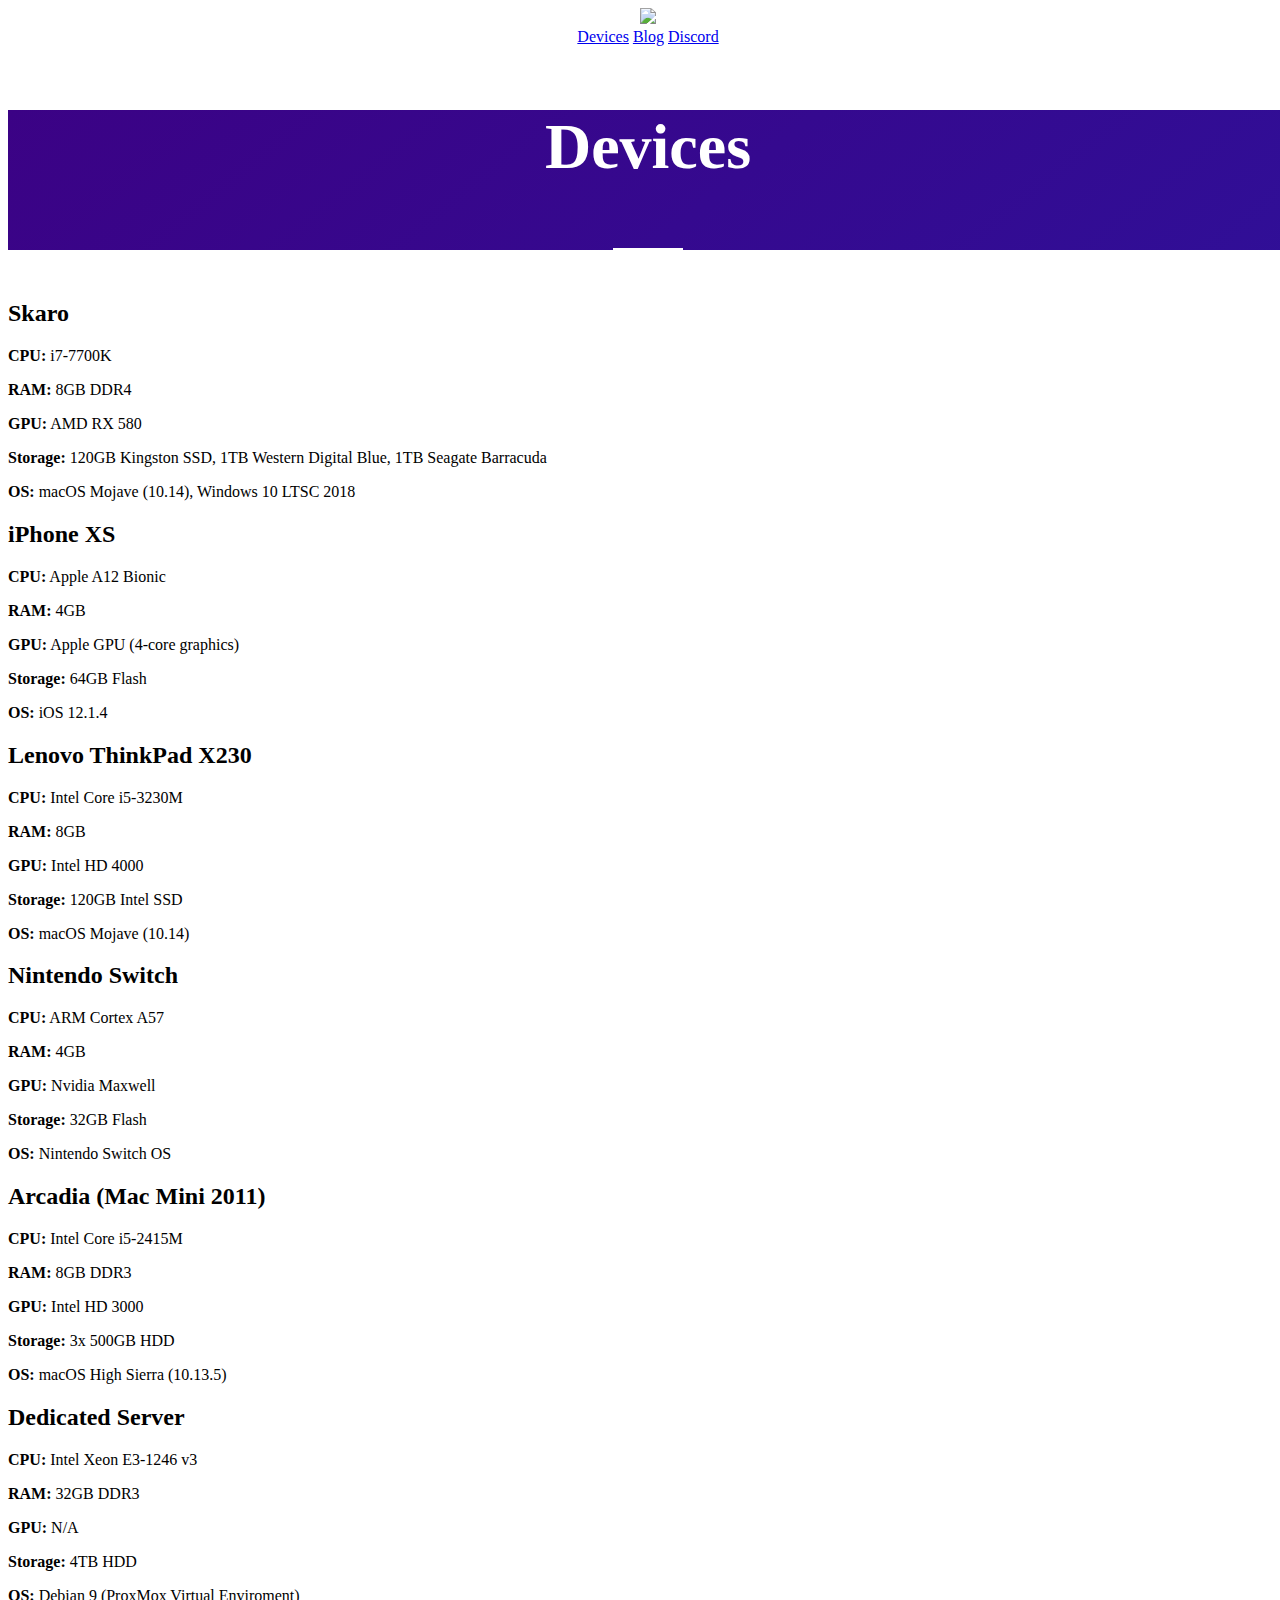
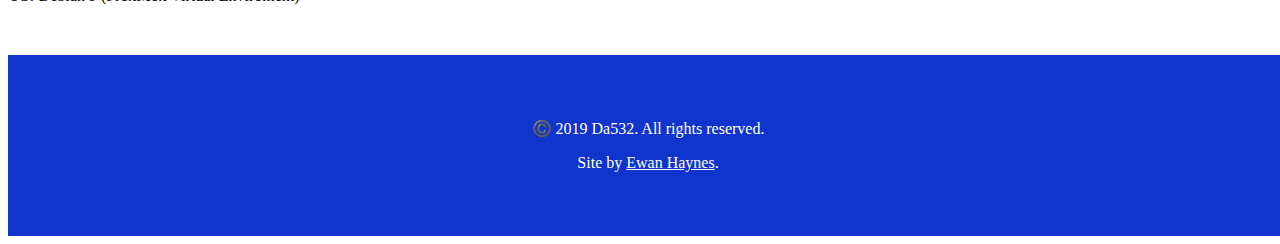
==== devices/index.html @ 08571b52 "minor updates" ====
<!DOCTYPE html>
<html lang="en">

<head>
    <!-- Meta-->
    <meta charset="UTF-8">
    <meta content="width=device-width,initial-scale=1" name="viewport">
    <meta content="index" name="robots">
    <meta content="#1034cc" name="theme-color">
    <link rel="shortcut icon" href="../img/favicon.png">
    <meta content="A list of devices owned by Da532." name="description">
    <meta content="da532, Da532, Da, 532, iewan64, Ewan Haynes, Haynes, Devon, YouTube, itsdevvy, itsdevvyy" name="keywords">
    <meta content="summary" name="twitter:card">
    <meta content="@Devvyxd" name="twitter:site">
    <meta content="Da532" name="twitter:title">
    <meta content="A list of devices owned by Da532." name="twitter:description">
    <!-- CSS and all that gubbins-->
    <link href="../css/bulma.css" rel="stylesheet" type="text/css">
    <link href="../css/main.css" rel="stylesheet" type="text/css">
    <link href="../css/fa.css" rel="stylesheet">
    <script src="../js/navbar.js"></script>
    <title> Da532 </title>
</head>

<body>
    <nav class="navbar is-white">
        <div class="navbar-brand">
            <a class="navbar-item" href="https://da532.com/">
                <img src=../img/logo.png>
            </a>
            <span class="navbar-burger burger mobile-nav" data-target="navMenu">
                <span></span>
                <span></span>
                <span></span>
            </span>
        </div>
        <div id="navMenu" class="navbar-menu">
            <div class="navbar-end">
                <a href="https://da532.com/devices" class="navbar-item">Devices</a>
                <a href="https://words.da532.com" class="navbar-item">Blog</a>
                <a href="https://novuscommunity.co" class="navbar-item">Discord</a>
            </div>
        </div>
    </nav>

    <div class="hero is-medium fade">
        <div class=hero-body>
            <div class="animated fadeInUp">
                <h3> Devices </h3>
                <div class=line></div>
            </div>
        </div>
    </div>

    <section>
        <div class=spacer></div>
        <div class=container>
            <div class=columns>
                <div class=column>
                    <div class="box left">
                        <h2> <div class="fas fa-desktop"></div> Skaro </h2>
                        <p> <b>CPU:</b> i7-7700K </p>
                        <p> <b>RAM:</b> 8GB DDR4 </p>
                        <p> <b>GPU:</b> AMD RX 580 </p>
                        <p> <b>Storage:</b> 120GB Kingston SSD, 1TB Western Digital Blue, 1TB Seagate Barracuda </p>
                        <p> <b>OS:</b> macOS Mojave (10.14), Windows 10 LTSC 2018 </p>
                    </div>
                </div>
                <div class=column>
                    <div class="box left">
                        <h2> <div class="fas fa-mobile"></div> iPhone XS </h2>
                        <p> <b>CPU:</b> Apple A12 Bionic </p>
                        <p> <b>RAM:</b> 4GB </p>
                        <p> <b>GPU:</b> Apple GPU (4-core graphics) </p>
                        <p> <b>Storage:</b> 64GB Flash </p>
                        <p> <b>OS:</b> iOS 12.1.4 </p>
                    </div>
                </div>
            </div>
            <div class=columns>
                <div class=column>
                    <div class="box left">
                        <h2> <div class="fas fa-laptop"></div> Lenovo ThinkPad X230 </h2>
                        <p> <b>CPU:</b> Intel Core i5-3230M </p>
                        <p> <b>RAM:</b> 8GB </p>
                        <p> <b>GPU:</b> Intel HD 4000 </p>
                        <p> <b>Storage:</b> 120GB Intel SSD </p>
                        <p> <b>OS:</b> macOS Mojave (10.14) </p>
                    </div>
                </div>
                <div class=column>
                    <div class="box left">
                        <h2> <div class="fab fa-nintendo-switch"></div> Nintendo Switch </h2>
                        <p> <b>CPU:</b> ARM Cortex A57 </p>
                        <p> <b>RAM:</b> 4GB </p>
                        <p> <b>GPU:</b> Nvidia Maxwell </p>
                        <p> <b>Storage:</b> 32GB Flash </p>
                        <p> <b>OS:</b> Nintendo Switch OS </p>
                    </div>
                </div>
            </div>
            <div class=columns>
                <div class=column>
                    <div class="box left">
                        <h2> <div class="fab fa-apple"></div> Arcadia (Mac Mini 2011) </h2>
                        <p> <b>CPU:</b> Intel Core i5-2415M </p>
                        <p> <b>RAM:</b> 8GB DDR3</p>
                        <p> <b>GPU:</b> Intel HD 3000 </p>
                        <p> <b>Storage:</b> 3x 500GB HDD </p>
                        <p> <b>OS:</b> macOS High Sierra (10.13.5) </p>
                    </div>
                </div>
                <div class=column>
                    <div class="box left">
                        <h2> <div class="fas fa-server"></div> Dedicated Server </h2>
                        <p> <b>CPU:</b> Intel Xeon E3-1246 v3 </p>
                        <p> <b>RAM:</b> 32GB DDR3</p>
                        <p> <b>GPU:</b> N/A </p>
                        <p> <b>Storage:</b> 4TB HDD </p>
                        <p> <b>OS:</b> Debian 9 (ProxMox Virtual Enviroment) </p>
                    </div>
                </div>
            </div>
        </div>
        <div class=spacer></div>
    </section>

    <footer>
        <p> ©️ 2019 Da532. All rights reserved.</p>
        <p> Site by <a href=https://ewanhaynes.com target=_blank style=color:white;>Ewan Haynes</a>. </p>
    </footer>
</body>
</html>
---- css/main.css ----
html {
    overflow: auto;
    overflow-x: hidden;
}

div#container {
    max-width: 60em;
    margin: auto;
    color: #000;
}

body {
    height: 100%;
    width: 100%;
    color: #000;
	text-align: center;
}

@font-face {
    font-family: "PepsiLight";
    src: url("/webfonts/PepsiLight.eot"); /* IE9 Compat Modes */
    src: url("/webfonts/PepsiLight.eot?#iefix") format("embedded-opentype"), /* IE6-IE8 */
         url("/webfonts/PepsiLight.woff2") format("woff2"), /* Super Modern Browsers */
         url("webfonts/PepsiLight.woff") format("woff"), /* Pretty Modern Browsers */
         url("/webfonts/PepsiLight.ttf")  format("truetype"), /* Safari, Android, iOS */
         url("/webfonts/PepsiLight.svg#svgPepsiLight") format("svg"); /* Legacy iOS */
  }
  
h1 {
    font-family: PepsiLight;
    font-size: 2em;
    cursor: default;
}

h2 {
    font-family: PepsiLight;
    font-weight: thin;
    font-size: 1.5em;
}

h3 {
    font-family: PepsiLight;
    font-size: 4em;
    color: white;
    cursor: default;
}

.spacer {
    margin-top: 50px;
}

i {
    color: white;
    font-size: 2.4em;
    transition: all 0.25s;
}

i:hover {
    color: #0055ff
}

.image {
	width: 200px;
    margin: auto;
    border-radius: 100%
}

.project {
    width: 100px;
    border-radius: 1000%;
    transition: all 0.20s;
}

.project:hover {
    width: 100px;
    border-radius: 30%;
}

.animated {
    animation-duration: 0.6s;
    animation-fill-mode: both;
  }

.line {
    margin: auto;
    width: 70px;
    height: 2px;
    background-color: white;
    margin-top: 2px;
}

.left {
    text-align: left;
}

.fade {
    background: linear-gradient(321deg, #1034cc, #3b0285);
    background-size: 400% 400%;
    
    -webkit-animation: fade 14s ease infinite;
    -moz-animation: fade 14s ease infinite;
    -o-animation: fade 14s ease infinite;
    animation: fade 14s ease infinite;}
    
    @-webkit-keyframes fade {
        0%{background-position:0% 4%}
        50%{background-position:100% 97%}
        100%{background-position:0% 4%}
    }
    @-moz-keyframes fade {
        0%{background-position:0% 4%}
        50%{background-position:100% 97%}
        100%{background-position:0% 4%}
    }
    @-o-keyframes fade {
        0%{background-position:0% 4%}
        50%{background-position:100% 97%}
        100%{background-position:0% 4%}
    }
    @keyframes fade { 
        0%{background-position:0% 4%}
        50%{background-position:100% 97%}
        100%{background-position:0% 4%}
    }

@-webkit-keyframes fadeInUp {
    from {
      opacity: 0;
      -webkit-transform: translate3d(0, 100%, 0);
      transform: translate3d(0, 100%, 0);
    }
  
    to {
      opacity: 1;
      -webkit-transform: translate3d(0, 0, 0);
      transform: translate3d(0, 0, 0);
    }
}
  
@keyframes fadeInUp {
    from {
      opacity: 0;
      -webkit-transform: translate3d(0, 100%, 0);
      transform: translate3d(0, 100%, 0);
    }
  
    to {
      opacity: 1;
      -webkit-transform: translate3d(0, 0, 0);
      transform: translate3d(0, 0, 0);
    }
}

.fadeInUp {
    -webkit-animation-name: fadeInUp;
    animation-name: fadeInUp;
}

footer {
    background-color:#1034cc;
    color:white;
    padding: 3em;
}
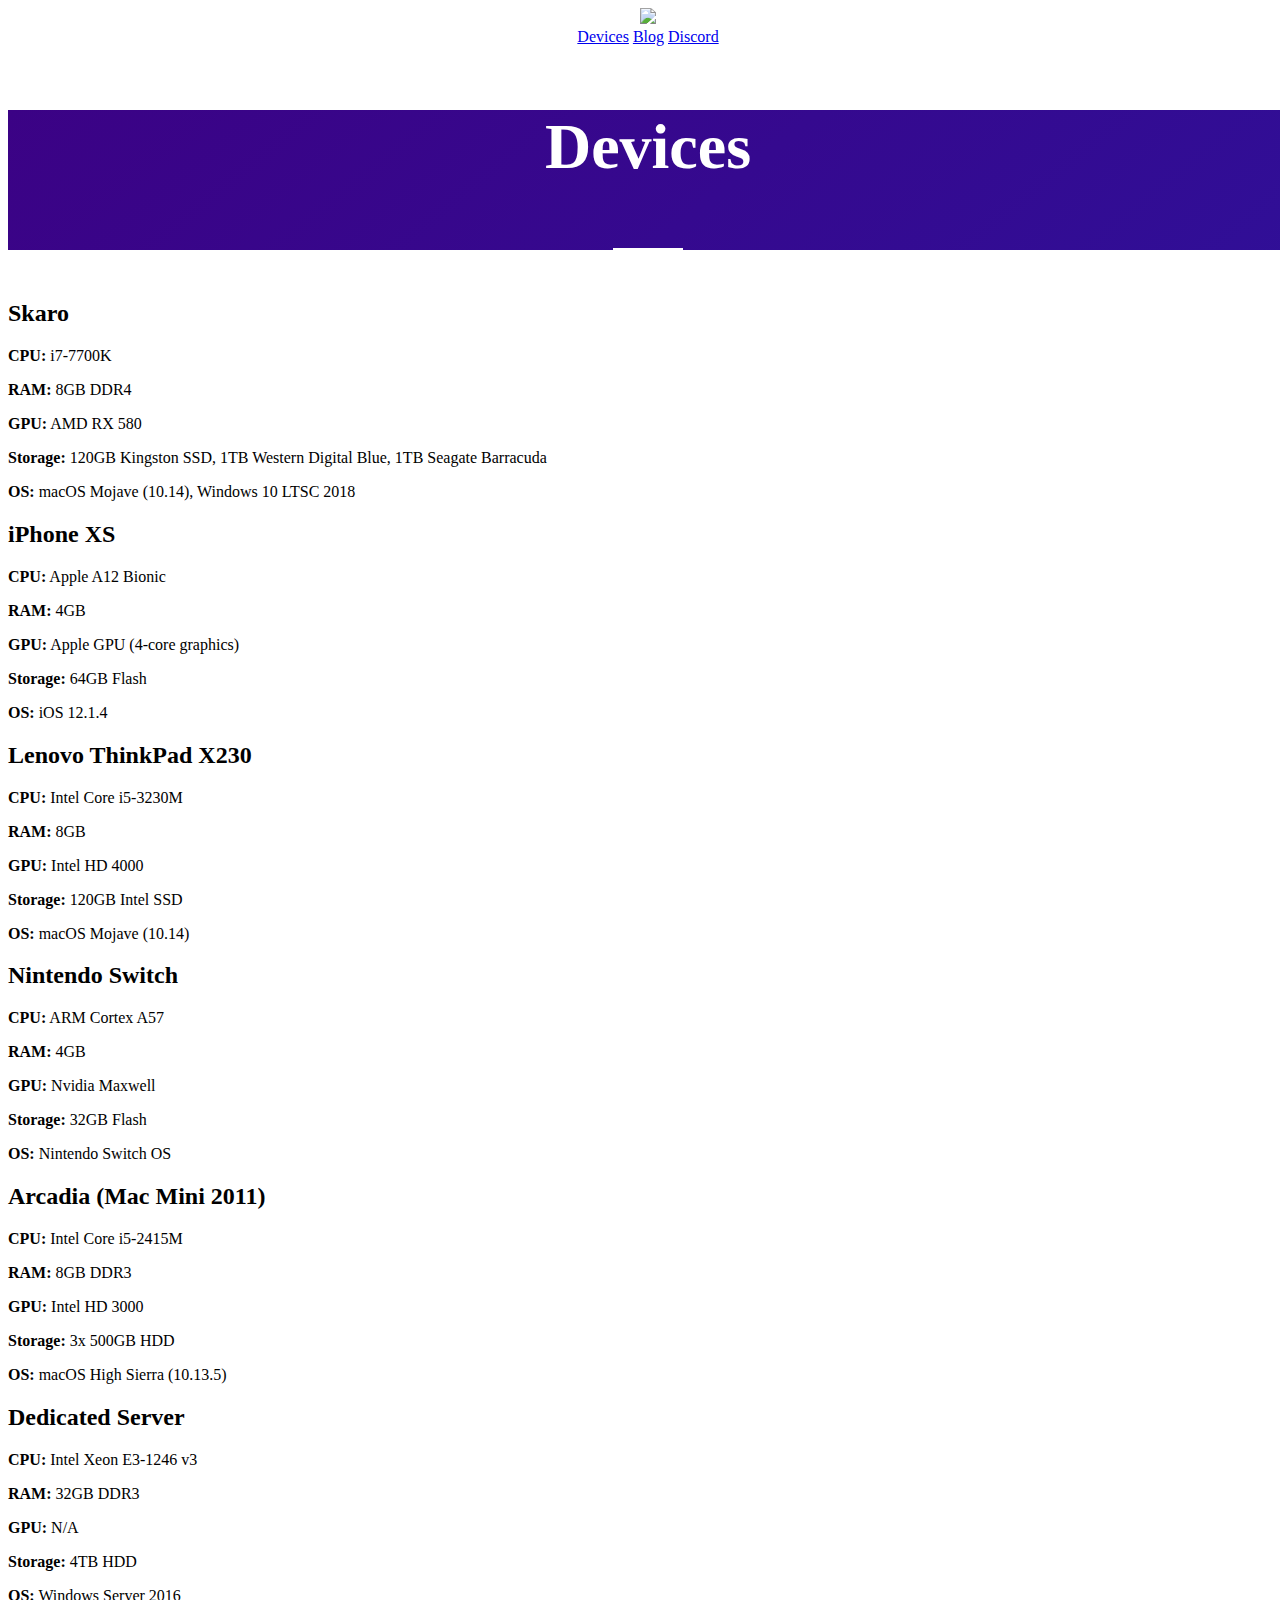
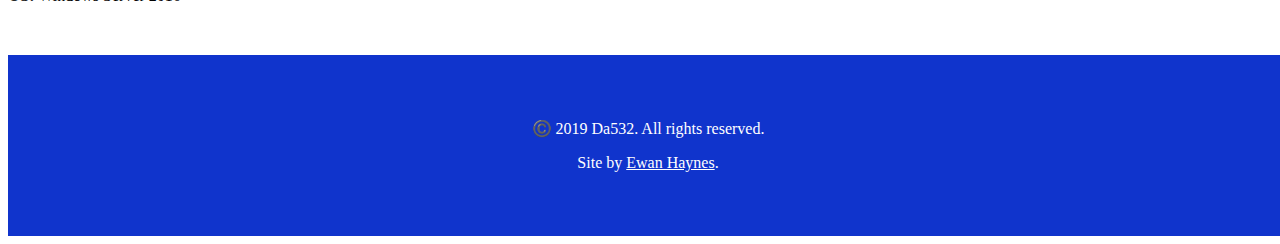
==== commit ca4dacd4: "Merge pull request #4 from samonyt/patch-2" ====
--- a/devices/index.html
+++ b/devices/index.html
@@ -117,7 +117,7 @@
                         <p> <b>RAM:</b> 32GB DDR3</p>
                         <p> <b>GPU:</b> N/A </p>
                         <p> <b>Storage:</b> 4TB HDD </p>
-                        <p> <b>OS:</b> Debian 9 (ProxMox Virtual Enviroment) </p>
+                        <p> <b>OS:</b> Windows Server 2016 </p>
                     </div>
                 </div>
             </div>
@@ -130,4 +130,4 @@
         <p> Site by <a href=https://ewanhaynes.com target=_blank style=color:white;>Ewan Haynes</a>. </p>
     </footer>
 </body>
-</html>+</html>
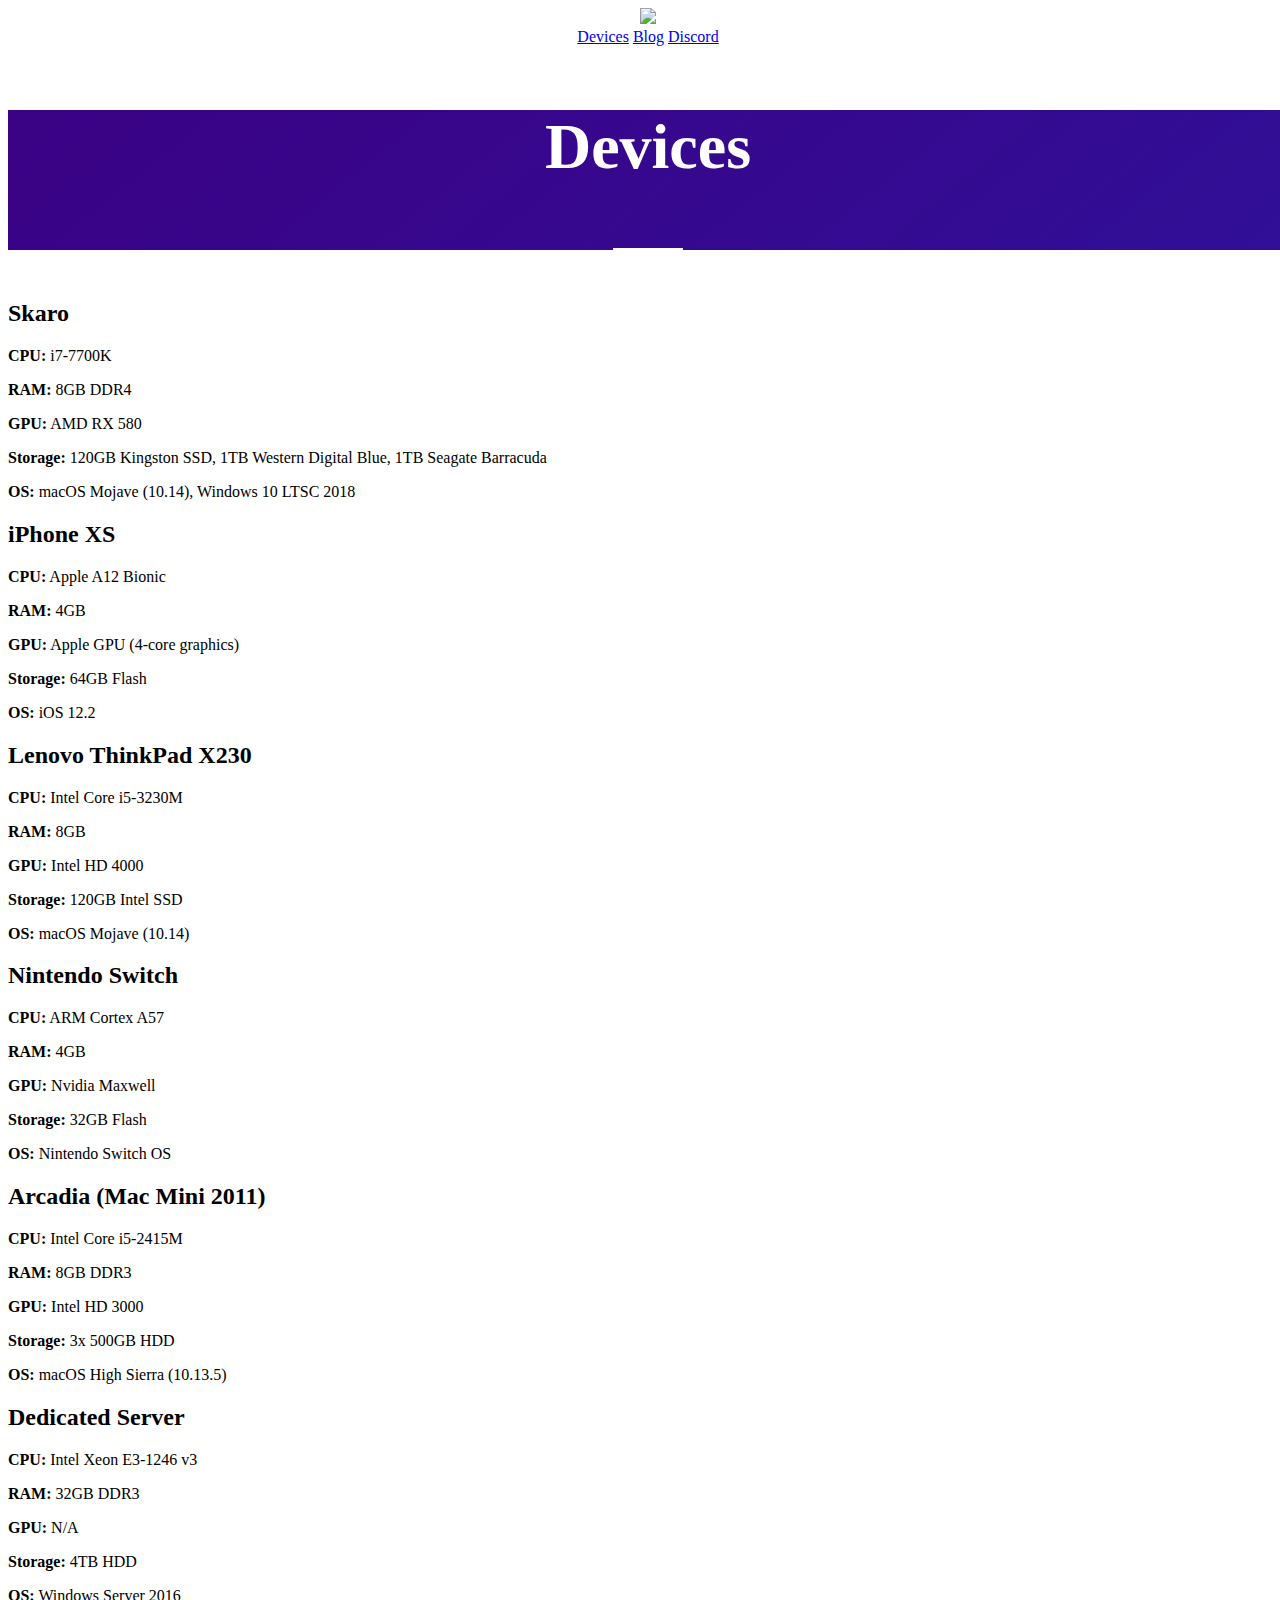
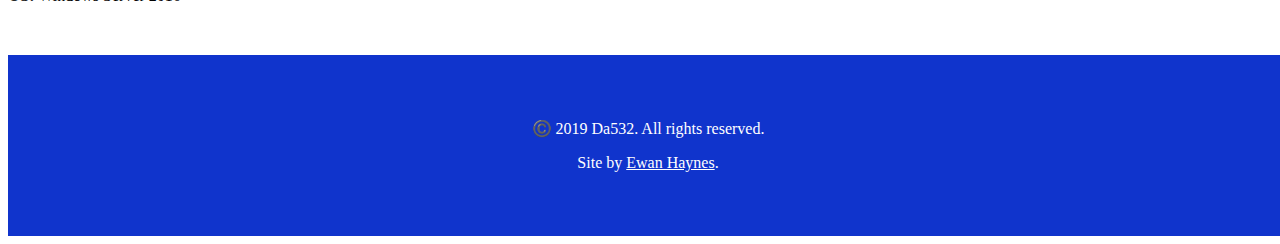
==== commit 92337ff7: "fix iOS version" ====
--- a/devices/index.html
+++ b/devices/index.html
@@ -73,7 +73,7 @@
                         <p> <b>RAM:</b> 4GB </p>
                         <p> <b>GPU:</b> Apple GPU (4-core graphics) </p>
                         <p> <b>Storage:</b> 64GB Flash </p>
-                        <p> <b>OS:</b> iOS 12.1.4 </p>
+                        <p> <b>OS:</b> iOS 12.2 </p>
                     </div>
                 </div>
             </div>
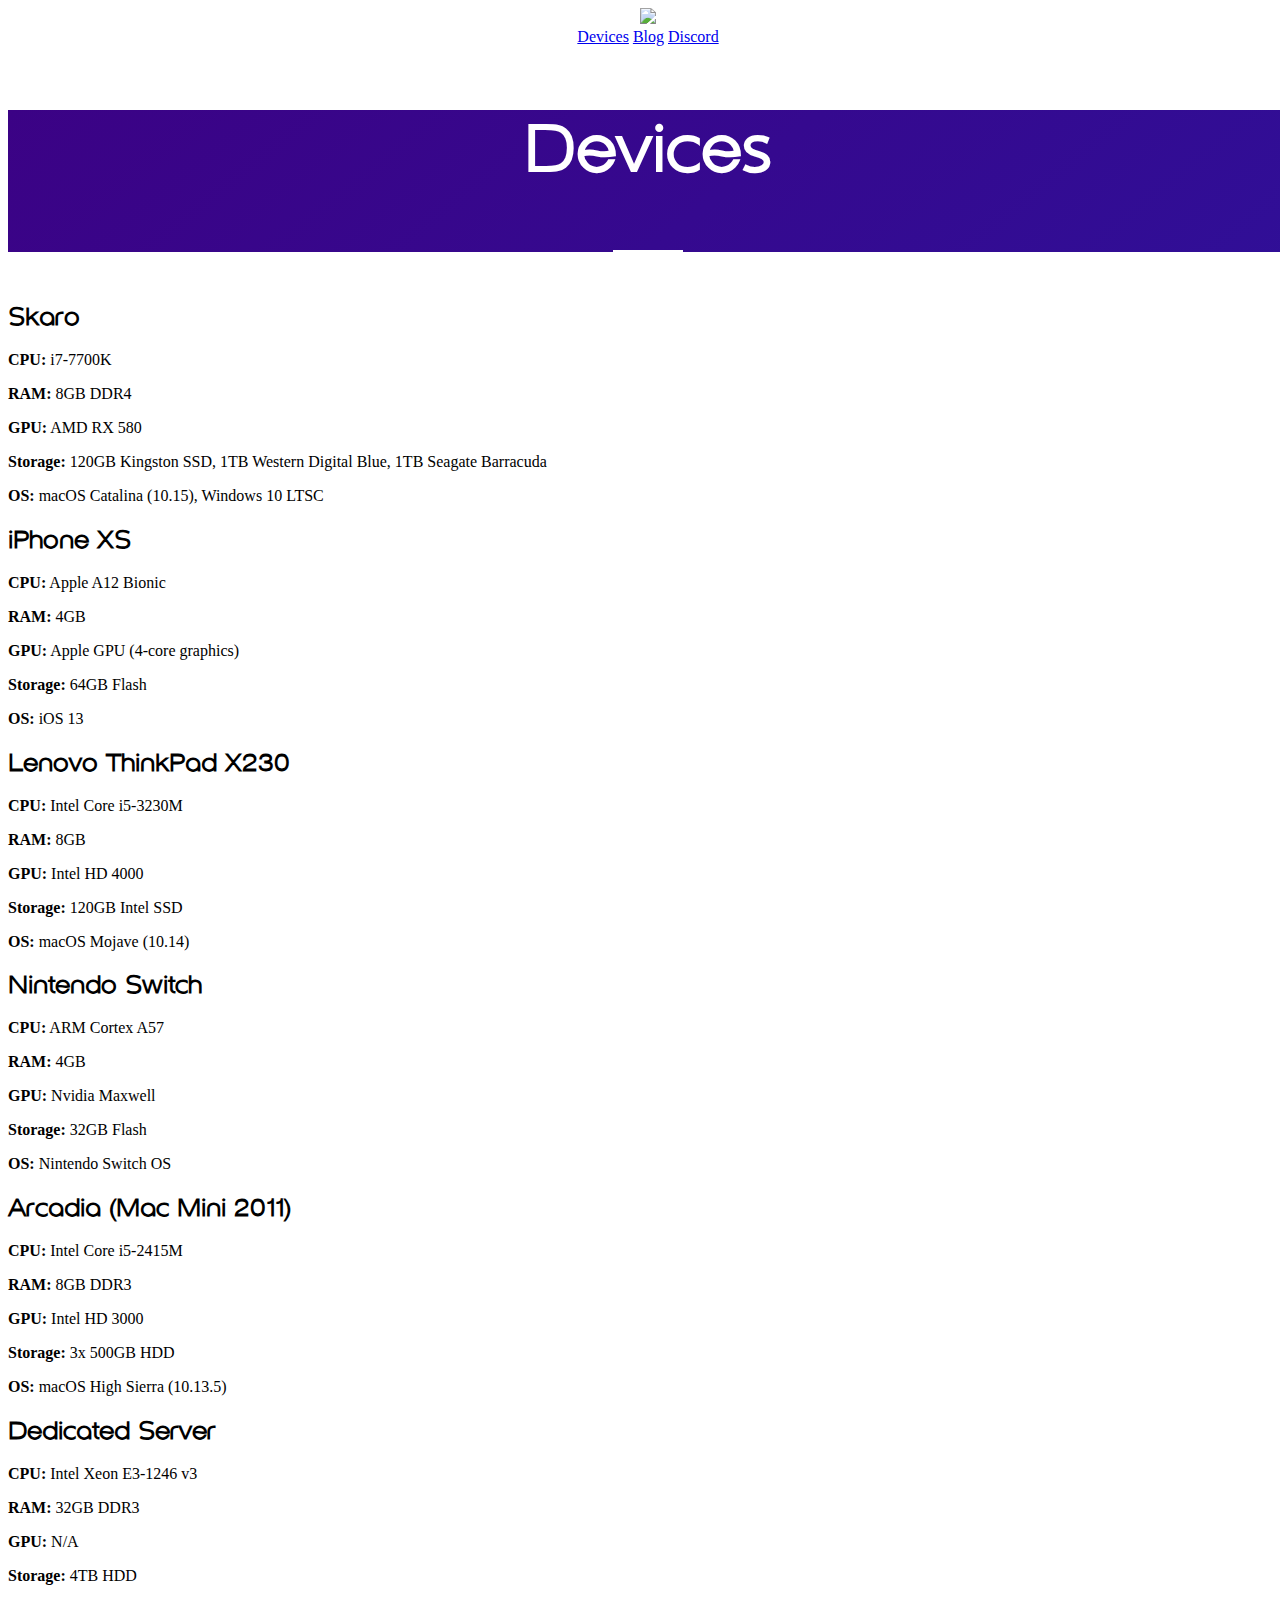
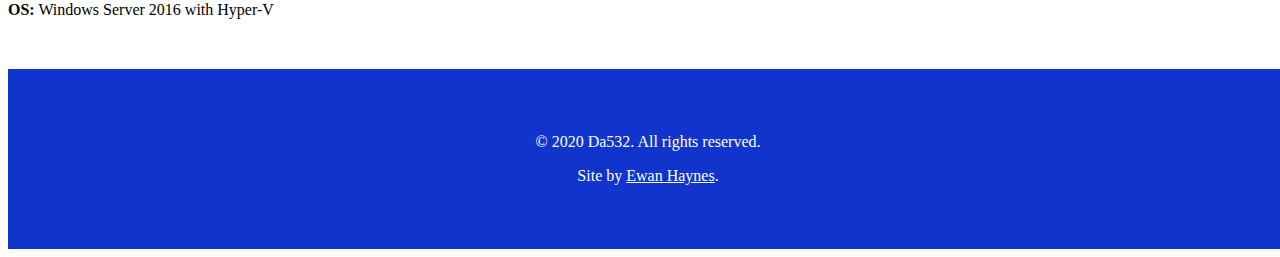
==== commit 85212f7c: "Yearly update" ====
--- a/devices/index.html
+++ b/devices/index.html
@@ -6,7 +6,7 @@
     <meta charset="UTF-8">
     <meta content="width=device-width,initial-scale=1" name="viewport">
     <meta content="index" name="robots">
-    <meta content="#1034cc" name="theme-color">
+    <meta content="#481695" name="theme-color">
     <link rel="shortcut icon" href="../img/favicon.png">
     <meta content="A list of devices owned by Da532." name="description">
     <meta content="da532, Da532, Da, 532, iewan64, Ewan Haynes, Haynes, Devon, YouTube, itsdevvy, itsdevvyy" name="keywords">
@@ -38,7 +38,7 @@
             <div class="navbar-end">
                 <a href="https://da532.com/devices" class="navbar-item">Devices</a>
                 <a href="https://words.da532.com" class="navbar-item">Blog</a>
-                <a href="https://novuscommunity.co" class="navbar-item">Discord</a>
+                <a href="https://discord.gg/kqqZPVe" class="navbar-item">Discord</a>
             </div>
         </div>
     </nav>
@@ -63,7 +63,7 @@
                         <p> <b>RAM:</b> 8GB DDR4 </p>
                         <p> <b>GPU:</b> AMD RX 580 </p>
                         <p> <b>Storage:</b> 120GB Kingston SSD, 1TB Western Digital Blue, 1TB Seagate Barracuda </p>
-                        <p> <b>OS:</b> macOS Mojave (10.14), Windows 10 LTSC 2018 </p>
+                        <p> <b>OS:</b> macOS Catalina (10.15), Windows 10 LTSC </p>
                     </div>
                 </div>
                 <div class=column>
@@ -73,7 +73,7 @@
                         <p> <b>RAM:</b> 4GB </p>
                         <p> <b>GPU:</b> Apple GPU (4-core graphics) </p>
                         <p> <b>Storage:</b> 64GB Flash </p>
-                        <p> <b>OS:</b> iOS 12.2 </p>
+                        <p> <b>OS:</b> iOS 13 </p>
                     </div>
                 </div>
             </div>
@@ -117,7 +117,7 @@
                         <p> <b>RAM:</b> 32GB DDR3</p>
                         <p> <b>GPU:</b> N/A </p>
                         <p> <b>Storage:</b> 4TB HDD </p>
-                        <p> <b>OS:</b> Windows Server 2016 </p>
+                        <p> <b>OS:</b> Windows Server 2016 with Hyper-V </p>
                     </div>
                 </div>
             </div>
@@ -126,8 +126,8 @@
     </section>
 
     <footer>
-        <p> ©️ 2019 Da532. All rights reserved.</p>
+        <p> &copy; 2020 Da532. All rights reserved.</p>
         <p> Site by <a href=https://ewanhaynes.com target=_blank style=color:white;>Ewan Haynes</a>. </p>
     </footer>
 </body>
-</html>
+</html>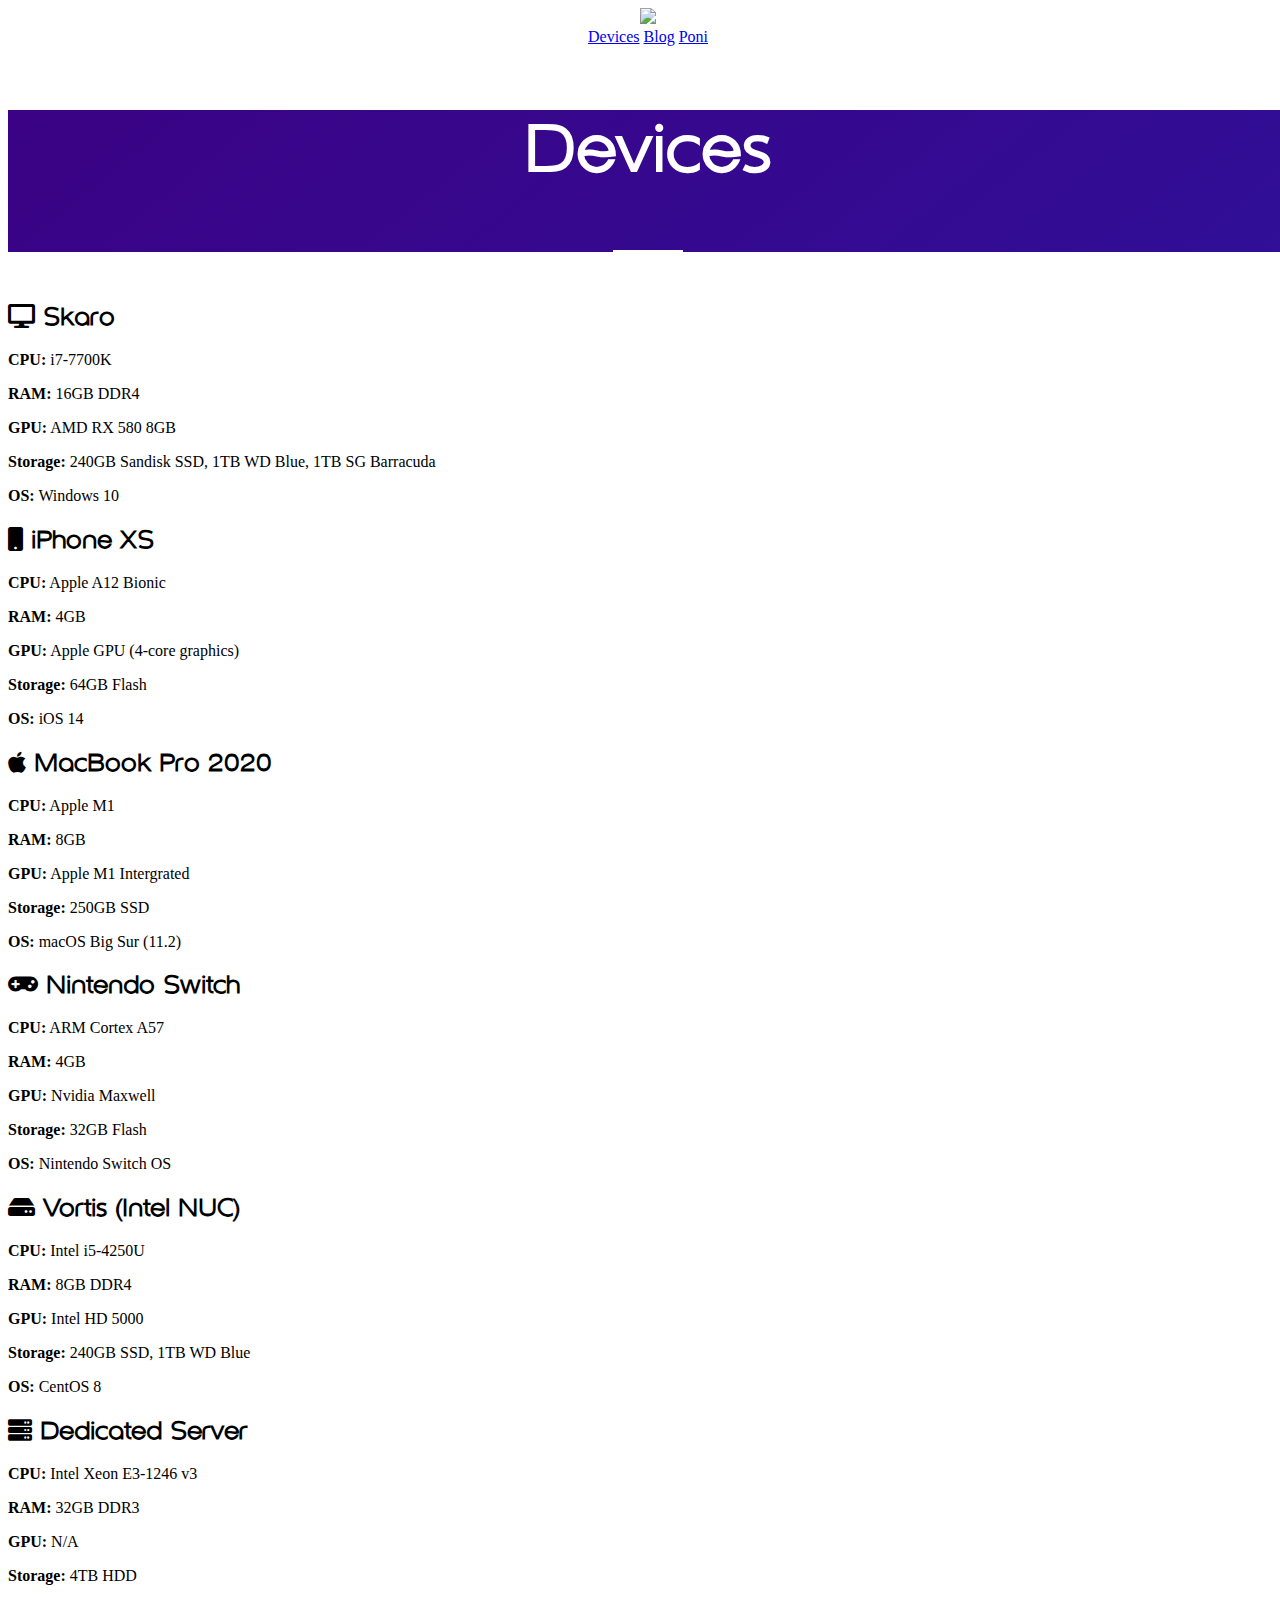
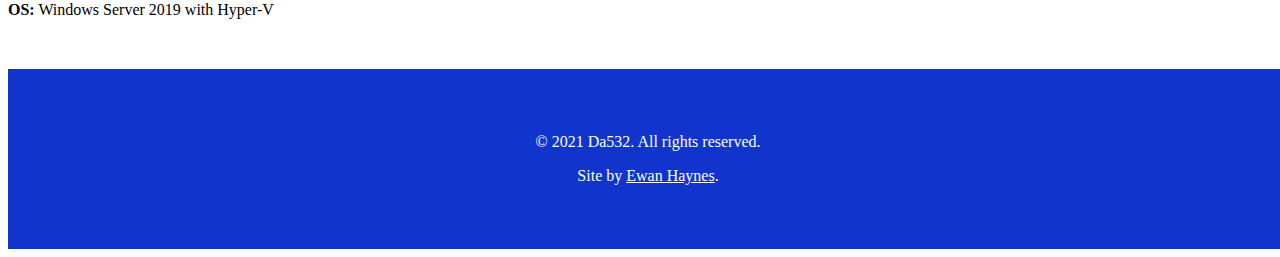
==== commit b8a96ad7: "Yearly update" ====
--- a/devices/index.html
+++ b/devices/index.html
@@ -9,7 +9,7 @@
     <meta content="#481695" name="theme-color">
     <link rel="shortcut icon" href="../img/favicon.png">
     <meta content="A list of devices owned by Da532." name="description">
-    <meta content="da532, Da532, Da, 532, iewan64, Ewan Haynes, Haynes, Devon, YouTube, itsdevvy, itsdevvyy" name="keywords">
+    <meta content="da532, Da532, Da, 532, iewan64, Ewan Haynes, Haynes, Devon, YouTube, itsdevvy, itsdevvyy, devvy, devvyxd" name="keywords">
     <meta content="summary" name="twitter:card">
     <meta content="@Devvyxd" name="twitter:site">
     <meta content="Da532" name="twitter:title">
@@ -38,7 +38,7 @@
             <div class="navbar-end">
                 <a href="https://da532.com/devices" class="navbar-item">Devices</a>
                 <a href="https://words.da532.com" class="navbar-item">Blog</a>
-                <a href="https://discord.gg/kqqZPVe" class="navbar-item">Discord</a>
+                <a href="https://ponibot.xyz" class="navbar-item">Poni</a>
             </div>
         </div>
     </nav>
@@ -60,10 +60,10 @@
                     <div class="box left">
                         <h2> <div class="fas fa-desktop"></div> Skaro </h2>
                         <p> <b>CPU:</b> i7-7700K </p>
-                        <p> <b>RAM:</b> 8GB DDR4 </p>
-                        <p> <b>GPU:</b> AMD RX 580 </p>
-                        <p> <b>Storage:</b> 120GB Kingston SSD, 1TB Western Digital Blue, 1TB Seagate Barracuda </p>
-                        <p> <b>OS:</b> macOS Catalina (10.15), Windows 10 LTSC </p>
+                        <p> <b>RAM:</b> 16GB DDR4 </p>
+                        <p> <b>GPU:</b> AMD RX 580 8GB </p>
+                        <p> <b>Storage:</b> 240GB Sandisk SSD, 1TB WD Blue, 1TB SG Barracuda </p>
+                        <p> <b>OS:</b> Windows 10  </p>
                     </div>
                 </div>
                 <div class=column>
@@ -73,24 +73,24 @@
                         <p> <b>RAM:</b> 4GB </p>
                         <p> <b>GPU:</b> Apple GPU (4-core graphics) </p>
                         <p> <b>Storage:</b> 64GB Flash </p>
-                        <p> <b>OS:</b> iOS 13 </p>
+                        <p> <b>OS:</b> iOS 14 </p>
                     </div>
                 </div>
             </div>
             <div class=columns>
                 <div class=column>
                     <div class="box left">
-                        <h2> <div class="fas fa-laptop"></div> Lenovo ThinkPad X230 </h2>
-                        <p> <b>CPU:</b> Intel Core i5-3230M </p>
+                        <h2> <div class="fab fa-apple"></div> MacBook Pro 2020 </h2>
+                        <p> <b>CPU:</b> Apple M1</p>
                         <p> <b>RAM:</b> 8GB </p>
-                        <p> <b>GPU:</b> Intel HD 4000 </p>
-                        <p> <b>Storage:</b> 120GB Intel SSD </p>
-                        <p> <b>OS:</b> macOS Mojave (10.14) </p>
+                        <p> <b>GPU:</b> Apple M1 Intergrated </p>
+                        <p> <b>Storage:</b> 250GB SSD </p>
+                        <p> <b>OS:</b> macOS Big Sur (11.2) </p>
                     </div>
                 </div>
                 <div class=column>
                     <div class="box left">
-                        <h2> <div class="fab fa-nintendo-switch"></div> Nintendo Switch </h2>
+                        <h2> <div class="fas fa-gamepad"></div> Nintendo Switch </h2>
                         <p> <b>CPU:</b> ARM Cortex A57 </p>
                         <p> <b>RAM:</b> 4GB </p>
                         <p> <b>GPU:</b> Nvidia Maxwell </p>
@@ -102,12 +102,12 @@
             <div class=columns>
                 <div class=column>
                     <div class="box left">
-                        <h2> <div class="fab fa-apple"></div> Arcadia (Mac Mini 2011) </h2>
-                        <p> <b>CPU:</b> Intel Core i5-2415M </p>
-                        <p> <b>RAM:</b> 8GB DDR3</p>
-                        <p> <b>GPU:</b> Intel HD 3000 </p>
-                        <p> <b>Storage:</b> 3x 500GB HDD </p>
-                        <p> <b>OS:</b> macOS High Sierra (10.13.5) </p>
+                        <h2> <div class="fas fa-hdd"></div> Vortis (Intel NUC) </h2>
+                        <p> <b>CPU:</b> Intel i5-4250U  </p>
+                        <p> <b>RAM:</b> 8GB DDR4</p>
+                        <p> <b>GPU:</b> Intel HD 5000 </p>
+                        <p> <b>Storage:</b> 240GB SSD, 1TB WD Blue </p>
+                        <p> <b>OS:</b> CentOS 8 </p>
                     </div>
                 </div>
                 <div class=column>
@@ -117,7 +117,7 @@
                         <p> <b>RAM:</b> 32GB DDR3</p>
                         <p> <b>GPU:</b> N/A </p>
                         <p> <b>Storage:</b> 4TB HDD </p>
-                        <p> <b>OS:</b> Windows Server 2016 with Hyper-V </p>
+                        <p> <b>OS:</b> Windows Server 2019 with Hyper-V </p>
                     </div>
                 </div>
             </div>
@@ -126,7 +126,7 @@
     </section>
 
     <footer>
-        <p> &copy; 2020 Da532. All rights reserved.</p>
+        <p> &copy; 2021 Da532. All rights reserved.</p>
         <p> Site by <a href=https://ewanhaynes.com target=_blank style=color:white;>Ewan Haynes</a>. </p>
     </footer>
 </body>
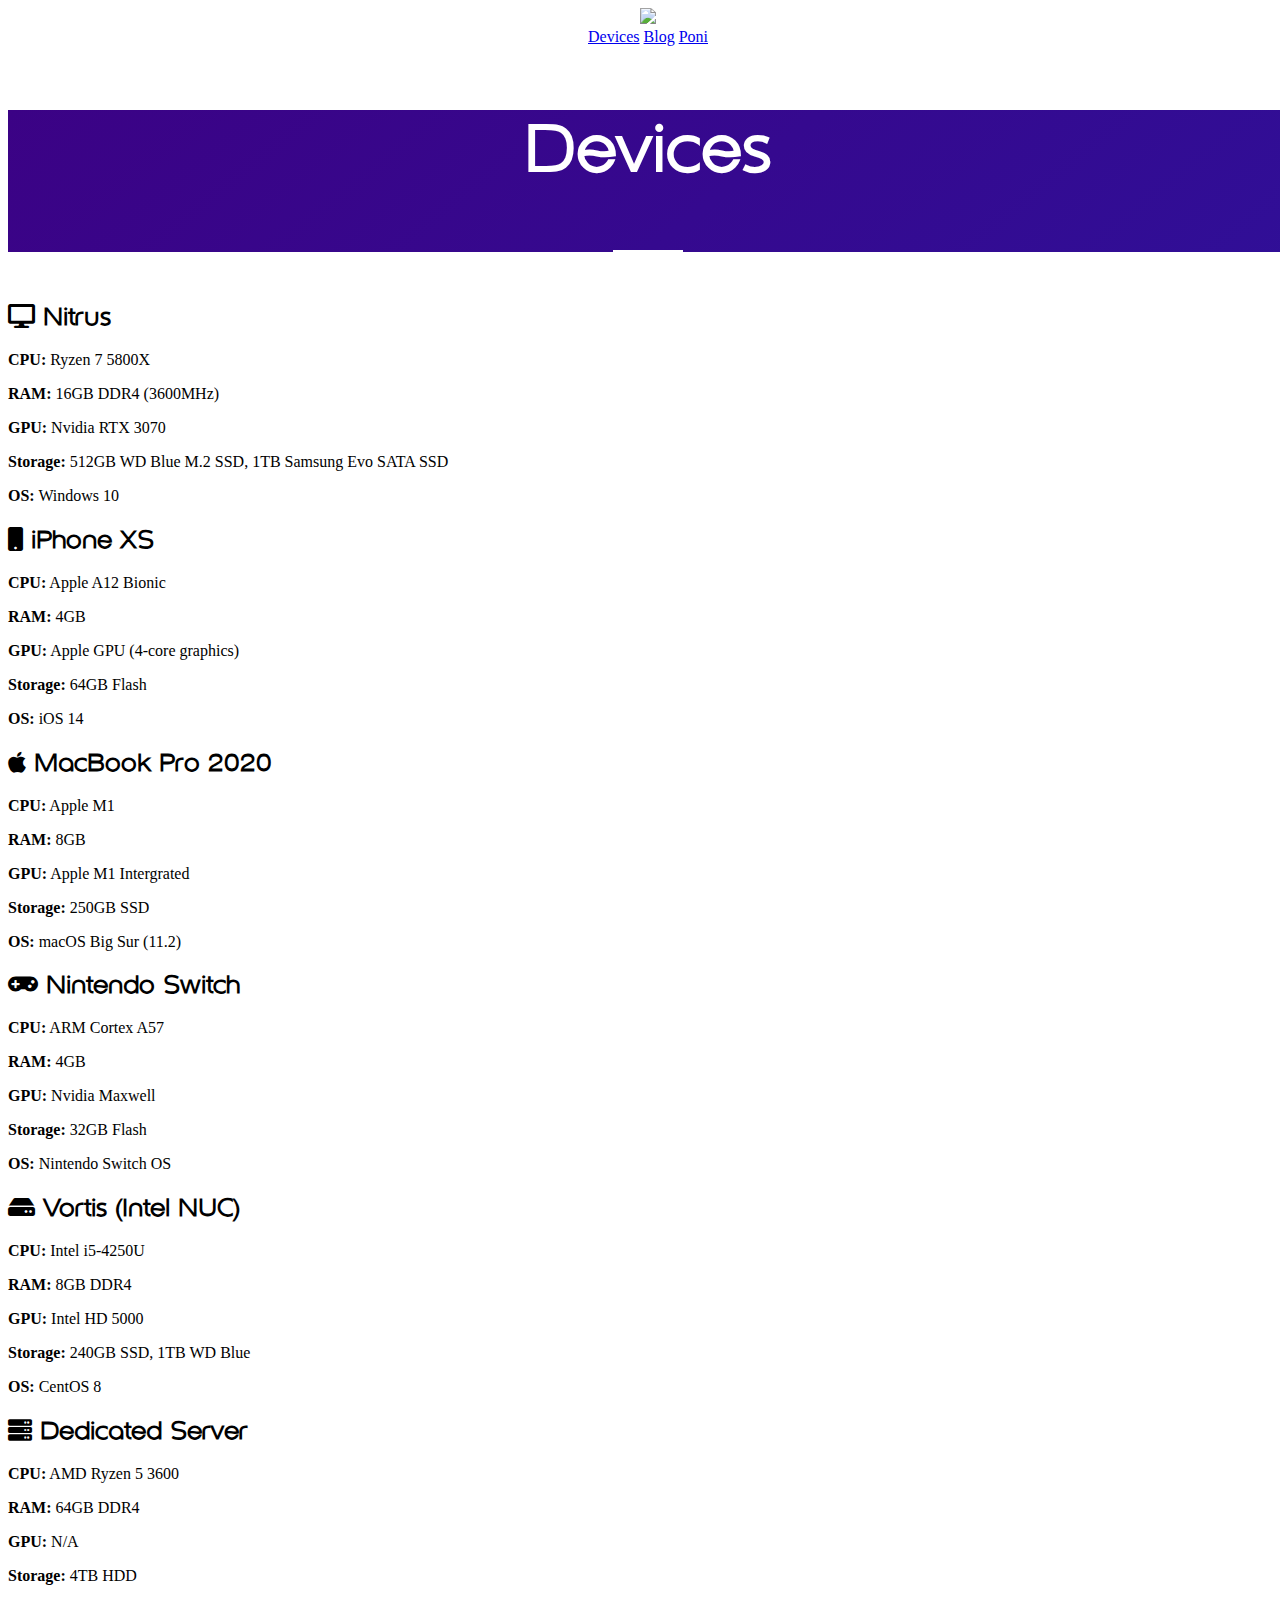
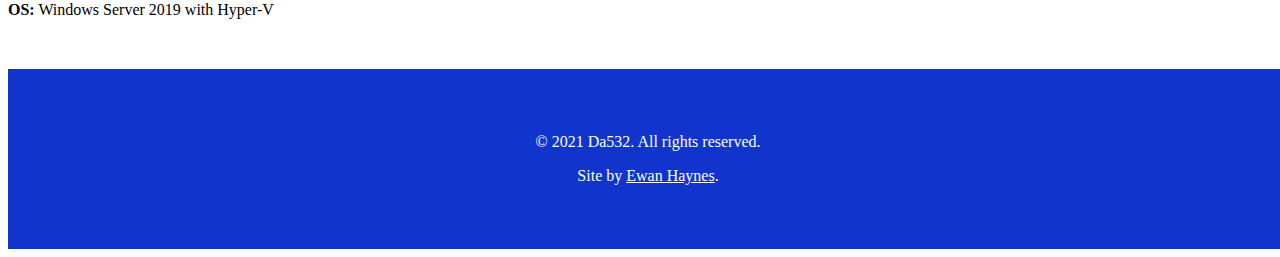
==== commit e10556ce: "Updated my computer machine" ====
--- a/devices/index.html
+++ b/devices/index.html
@@ -58,11 +58,11 @@
             <div class=columns>
                 <div class=column>
                     <div class="box left">
-                        <h2> <div class="fas fa-desktop"></div> Skaro </h2>
-                        <p> <b>CPU:</b> i7-7700K </p>
-                        <p> <b>RAM:</b> 16GB DDR4 </p>
-                        <p> <b>GPU:</b> AMD RX 580 8GB </p>
-                        <p> <b>Storage:</b> 240GB Sandisk SSD, 1TB WD Blue, 1TB SG Barracuda </p>
+                        <h2> <div class="fas fa-desktop"></div> Nitrus </h2>
+                        <p> <b>CPU:</b> Ryzen 7 5800X </p>
+                        <p> <b>RAM:</b> 16GB DDR4 (3600MHz) </p>
+                        <p> <b>GPU:</b> Nvidia RTX 3070 </p>
+                        <p> <b>Storage:</b> 512GB WD Blue M.2 SSD, 1TB Samsung Evo SATA SSD </p>
                         <p> <b>OS:</b> Windows 10  </p>
                     </div>
                 </div>
@@ -113,8 +113,8 @@
                 <div class=column>
                     <div class="box left">
                         <h2> <div class="fas fa-server"></div> Dedicated Server </h2>
-                        <p> <b>CPU:</b> Intel Xeon E3-1246 v3 </p>
-                        <p> <b>RAM:</b> 32GB DDR3</p>
+                        <p> <b>CPU:</b> AMD Ryzen 5 3600 </p>
+                        <p> <b>RAM:</b> 64GB DDR4</p>
                         <p> <b>GPU:</b> N/A </p>
                         <p> <b>Storage:</b> 4TB HDD </p>
                         <p> <b>OS:</b> Windows Server 2019 with Hyper-V </p>
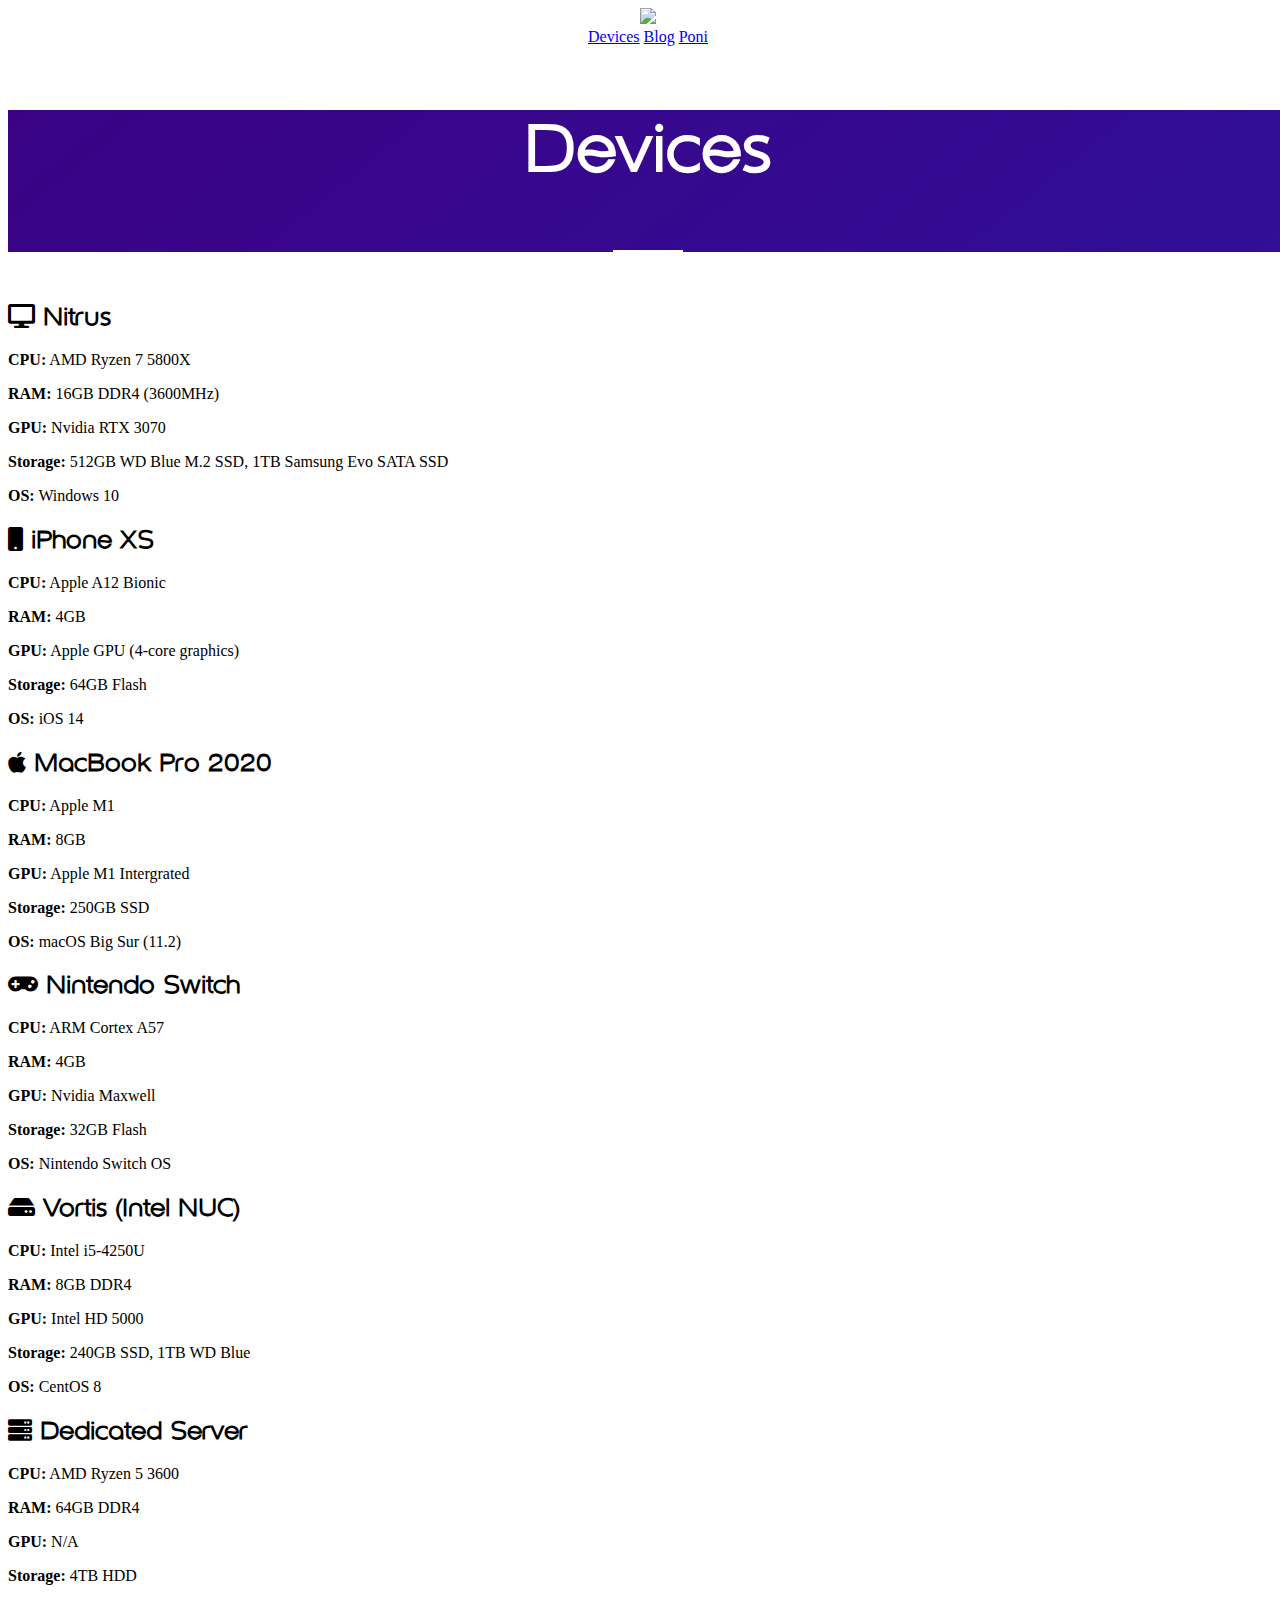
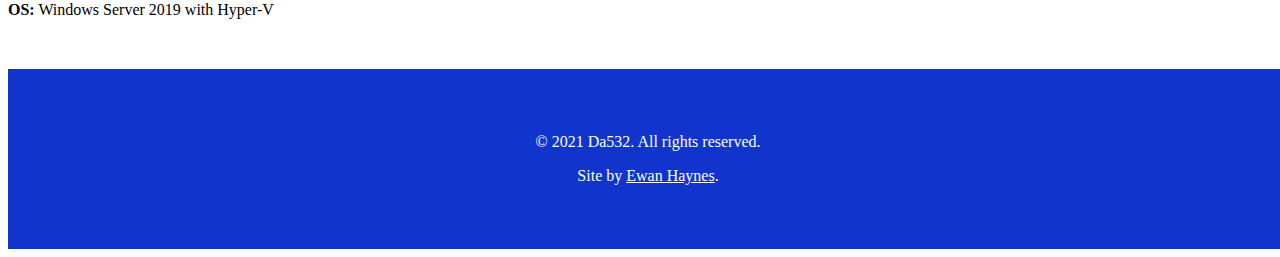
==== commit 5d9a499d: "Frick" ====
--- a/devices/index.html
+++ b/devices/index.html
@@ -59,7 +59,7 @@
                 <div class=column>
                     <div class="box left">
                         <h2> <div class="fas fa-desktop"></div> Nitrus </h2>
-                        <p> <b>CPU:</b> Ryzen 7 5800X </p>
+                        <p> <b>CPU:</b> AMD Ryzen 7 5800X </p>
                         <p> <b>RAM:</b> 16GB DDR4 (3600MHz) </p>
                         <p> <b>GPU:</b> Nvidia RTX 3070 </p>
                         <p> <b>Storage:</b> 512GB WD Blue M.2 SSD, 1TB Samsung Evo SATA SSD </p>
